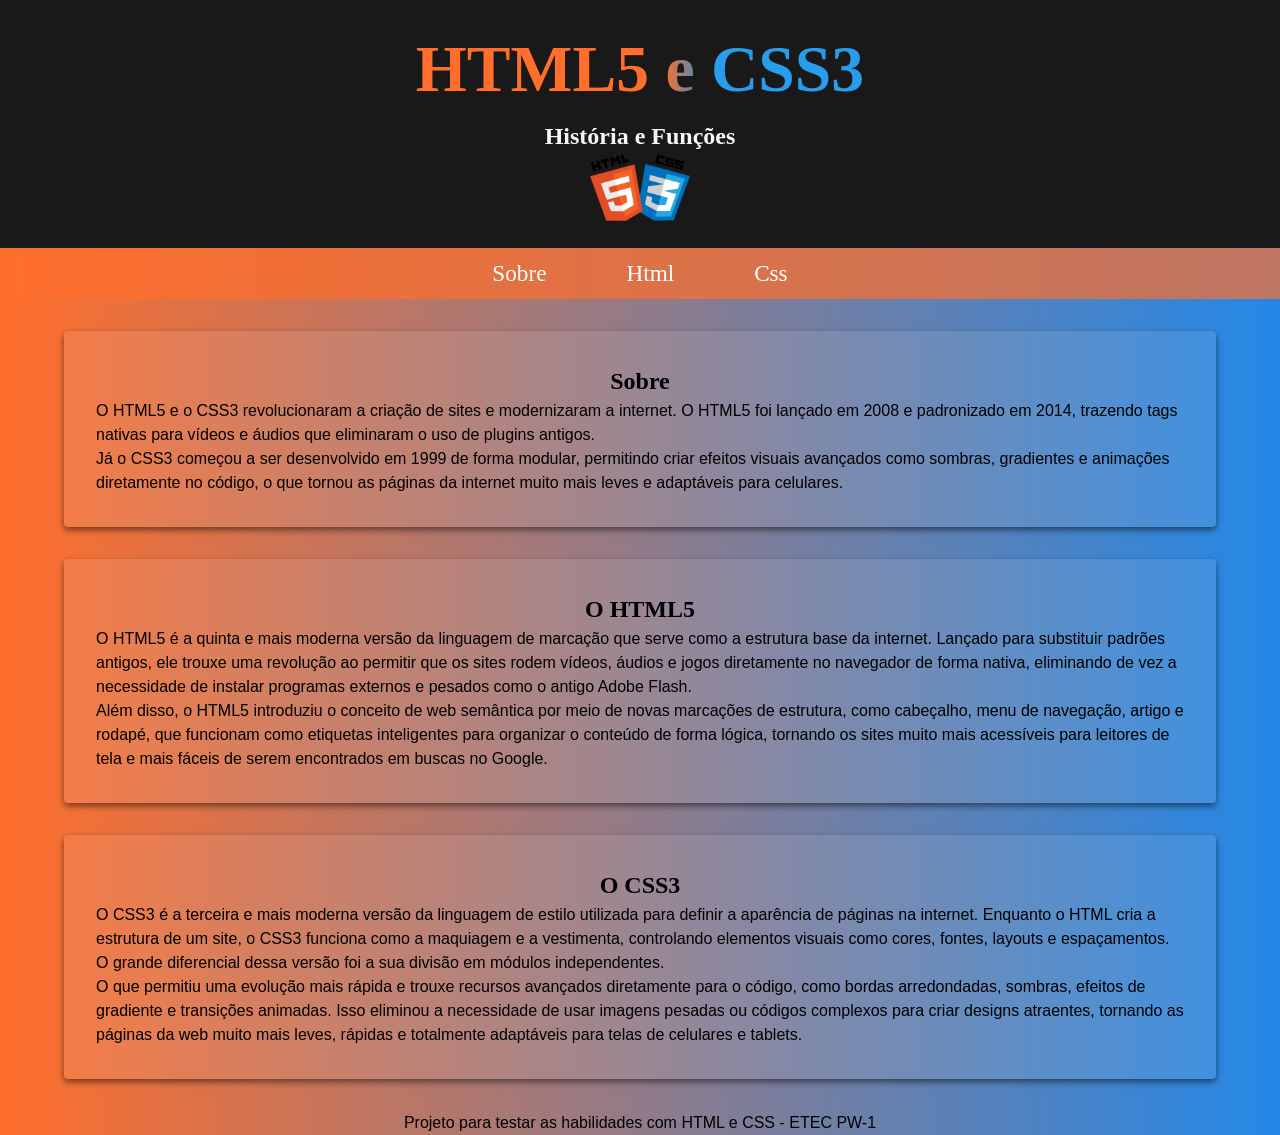
==== index.html @ efede824 "first commit" ====
<!DOCTYPE html>
<html lang="pt-BR">
<head>
    <meta charset="UTF-8">
    <meta name="viewport" content="width=device-width, initial-scale=1.0">
    <title>HTML5 | CSS3   </title>
    <link rel="shortcut icon" href="PngItem_5208614.ico" type="image/x-icon">
    <link rel="stylesheet" href="style.css">
</head>
<body>
    <header>
        <div class="container">
            <h1><span class="palavracoloridaum">HTML5</span> <span class="letragradiente">e </span><span class="palavracoloridadois">CSS3</span></h1>
            <h2>História e Funções</h2>
            <div class="image"><img src="logo.png"  alt="logo html5 e CSS3"></div>
        </div>
    </header>

    <div class="style"></div>

    <nav>

        
            
            <ul>
                <li><a href="#sobre">Sobre</a></li>
                <li><a href="#html">Html</a></li>
                <li><a href="#css">Css</a></li>
            </ul>
        
    </nav>

    <div class="styledois"></div>

    <main class="container">

        <section id="sobre" class="card">
            <h2>Sobre</h2>
            
            <p>O HTML5 e o CSS3 revolucionaram a criação de sites e modernizaram a internet. O HTML5 foi lançado em 2008 e padronizado em 2014, trazendo tags nativas para vídeos e áudios que eliminaram o uso de plugins antigos.</p>
            
            <p>Já o CSS3 começou a ser desenvolvido em 1999 de forma modular, permitindo criar efeitos visuais avançados como sombras, gradientes e animações diretamente no código, o que tornou as páginas da internet muito mais leves e adaptáveis para celulares.</p>
        </section>

        <section id="html" class="card">
            <h2>O HTML5</h2>
            
            <p>O HTML5 é a quinta e mais moderna versão da linguagem de marcação que serve como a estrutura base da internet. Lançado para substituir padrões antigos, ele trouxe uma revolução ao permitir que os sites rodem vídeos, áudios e jogos diretamente no navegador de forma nativa, eliminando de vez a necessidade de instalar programas externos e pesados como o antigo Adobe Flash.</p>
            
            <p> Além disso, o HTML5 introduziu o conceito de web semântica por meio de novas marcações de estrutura, como cabeçalho, menu de navegação, artigo e rodapé, que funcionam como etiquetas inteligentes para organizar o conteúdo de forma lógica, tornando os sites muito mais acessíveis para leitores de tela e mais fáceis de serem encontrados em buscas no Google.</p>
        </section>

        <section id="css" class="card">
            <h2> O CSS3</h2>
            
            <p>O CSS3 é a terceira e mais moderna versão da linguagem de estilo utilizada para definir a aparência de páginas na internet. Enquanto o HTML cria a estrutura de um site, o CSS3 funciona como a maquiagem e a vestimenta, controlando elementos visuais como cores, fontes, layouts e espaçamentos. O grande diferencial dessa versão foi a sua divisão em módulos independentes.</p>
            
            <p> O que permitiu uma evolução mais rápida e trouxe recursos avançados diretamente para o código, como bordas arredondadas, sombras, efeitos de gradiente e transições animadas. Isso eliminou a necessidade de usar imagens pesadas ou códigos complexos para criar designs atraentes, tornando as páginas da web muito mais leves, rápidas e totalmente adaptáveis para telas de celulares e tablets.</p>
        </section>

    </main>

    <footer>
        <div class="container">
            <p>Projeto para testar as habilidades com HTML e CSS - ETEC   PW-1 </p>
        </div>
    </footer>

</body>
</html>
---- style.css ----
* {
        margin: 0;
        padding: 0;
        box-sizing: border-box;
        font: system-ui, -apple-system, sans-serif;
        

}

body {
    color: black;
    line-height: 1.5;
    background-image: linear-gradient(to right, #ff6e2b, #2388e7);
   
}

header p{
    color: #d3d3d3;
    font-size: 16px;
}

header {
    padding: 20px;
    text-align: center;
    border-bottom: 2px;
    background-color: #1a1919;
}
header h1 {
    color: #dfdfdf;
    font-size: 4.1rem;
}

header:hover{
    cursor: default;
}

header h2{
    color:#f8f8f8;
}
.letragradiente {
   background-image: linear-gradient(to right, #ff6e2b, #0095f8);
   -webkit-background-clip: text;
    background-clip: text;
    -webkit-text-fill-color: transparent;
}

.palavracoloridaum {
    color: rgb(255, 110, 43);
}

.palavracoloridadois {
    color: #279deb;
}


nav{
    font-size: 20px;
    max-width: 100vw;
    display: flex;
    justify-content: center;
    background-color: rgba(255, 110, 43, 0.7);
    margin-bottom: 2rem;
}

nav ul{
    border-top: white, solid, 2px;
    list-style: none;
    display:flex;
    align-items: center;

}

nav li {
    padding: 0.5rem 40px;
    transition: 0.6s;
    font-size: 1.45rem;
}

nav a{
    color: white;
}

li:hover {
    background-color: #3a96ff;
    border-radius: 6px;
    font-size: 1.75rem;
}

.container {
    margin: 0 auto;
    max-width: 90%;
    display: flex;
    align-items: center;
    flex-direction: column;
}

.card{
    background-color: rgba(233,233,233,0.1);
    padding: 2rem;
    margin-bottom: 2rem;
    border-radius: 4px;
    box-shadow: 0 3px 6px rgba(0, 0, 0, 0.5);
    transition: 0.6s;
}

.card:hover{
    transform:translateY(-4px);
    background-color: rgba(255, 255, 255, 0.65);

}

.card h2{
    border-bottom: 3px, solid #000000;
    text-align: center;
}

p{
    font-family: 'Gill Sans', 'Gill Sans MT', Calibri, 'Trebuchet MS', sans-serif;
}


a {        
    cursor: default;
    text-decoration: none;
}
img{
    max-width: 100%;
    height: auto;
}

.image{
    width: 100px;
}

footer {
    
    display: flex;
    justify-content: center;
    align-items: center;
}
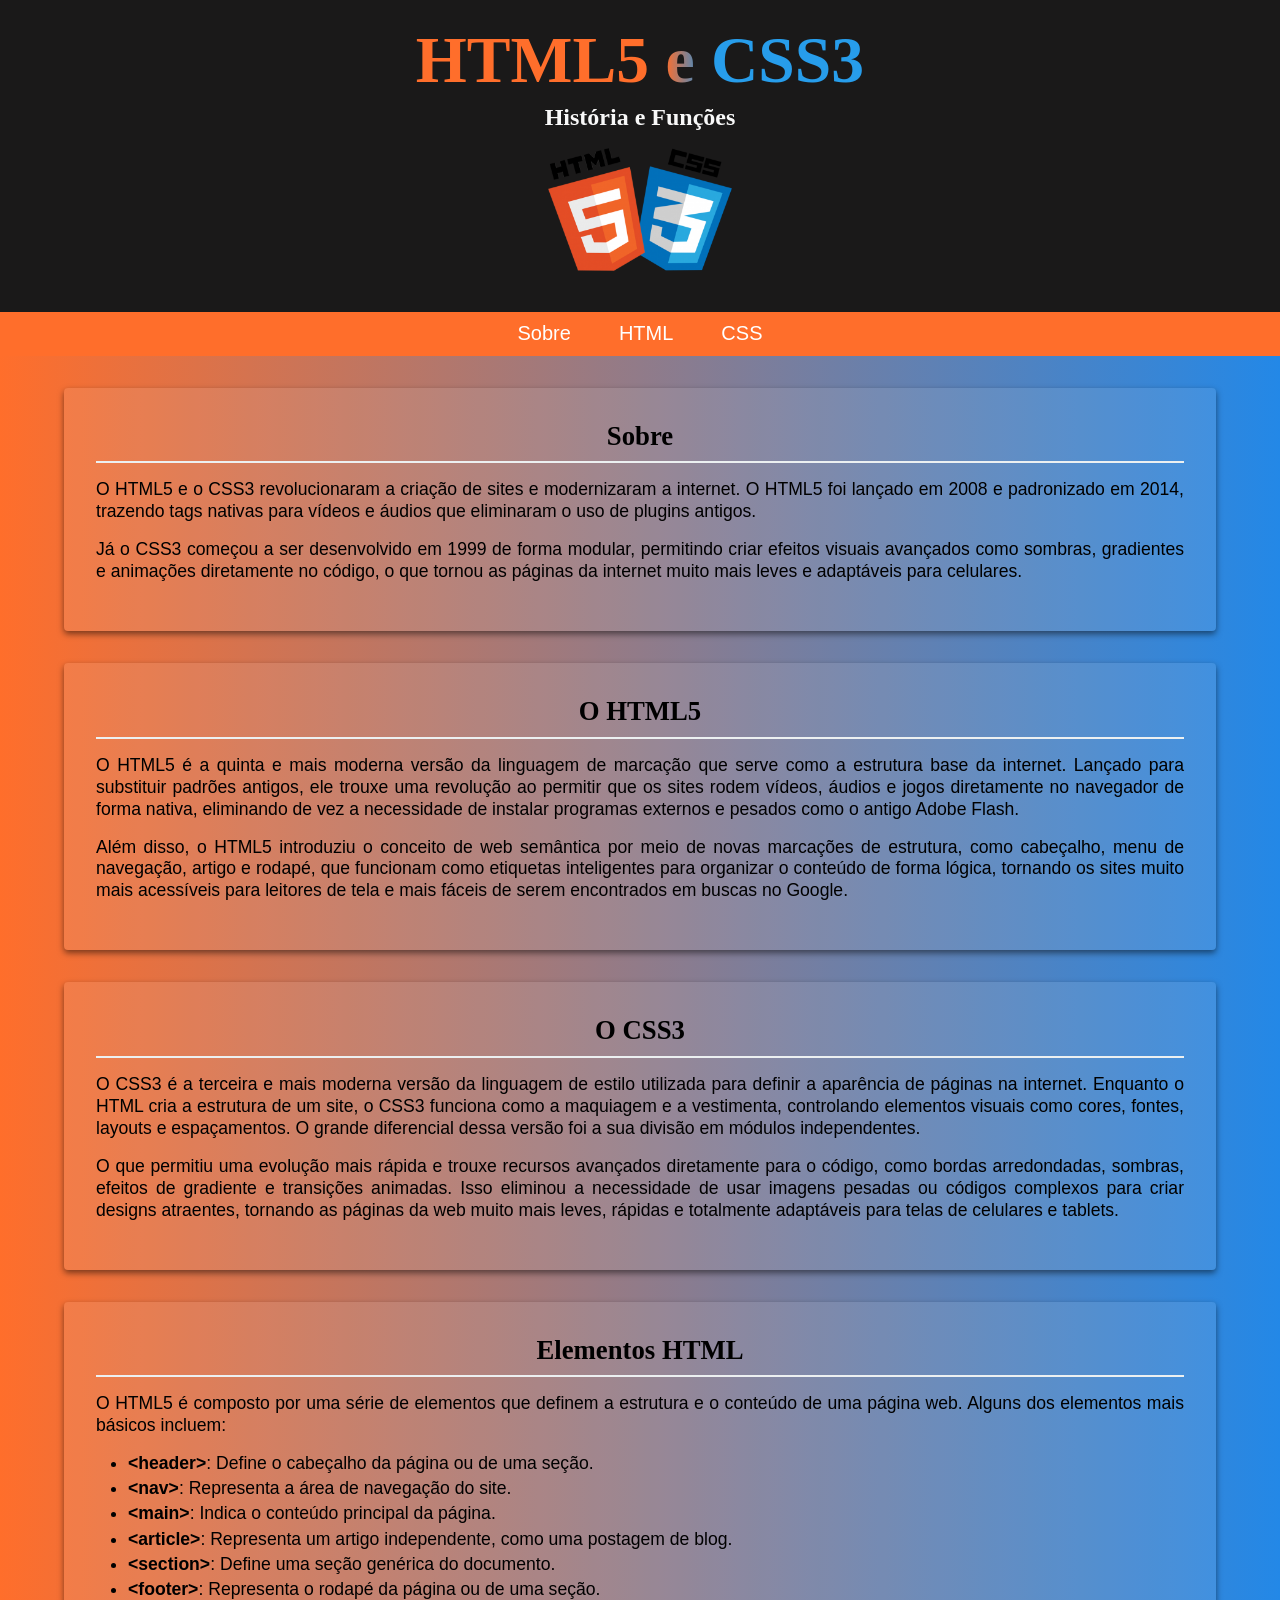
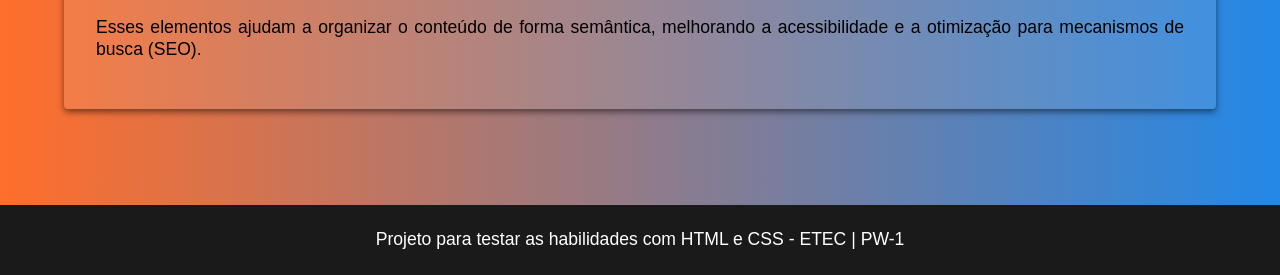
==== commit 49da40b7: "second and a half commit" ====
--- a/index.html
+++ b/index.html
@@ -4,33 +4,27 @@
     <meta charset="UTF-8">
     <meta name="viewport" content="width=device-width, initial-scale=1.0">
     <title>HTML5 | CSS3   </title>
-    <link rel="shortcut icon" href="PngItem_5208614.ico" type="image/x-icon">
-    <link rel="stylesheet" href="style.css">
+    <link rel="shortcut icon" href="./assets/htmll5.ico" type="image/x-icon">
+    <link rel="stylesheet" href="./styles/style.css">
 </head>
+
 <body>
+
     <header>
-        <div class="container">
             <h1><span class="palavracoloridaum">HTML5</span> <span class="letragradiente">e </span><span class="palavracoloridadois">CSS3</span></h1>
             <h2>História e Funções</h2>
-            <div class="image"><img src="logo.png"  alt="logo html5 e CSS3"></div>
-        </div>
+            <div class="image"><img src="./assets/logo.png"  alt="logo html5 e CSS3"></div>
     </header>
 
-    <div class="style"></div>
-
     <nav>
-
-        
-            
+        <div class="container">
             <ul>
                 <li><a href="#sobre">Sobre</a></li>
-                <li><a href="#html">Html</a></li>
-                <li><a href="#css">Css</a></li>
+                <li><a href="./html.html">HTML</a></li>
+                <li><a href="./css.html">CSS</a></li>
             </ul>
-        
+        </div>
     </nav>
-
-    <div class="styledois"></div>
 
     <main class="container">
 
@@ -42,14 +36,14 @@
             <p>Já o CSS3 começou a ser desenvolvido em 1999 de forma modular, permitindo criar efeitos visuais avançados como sombras, gradientes e animações diretamente no código, o que tornou as páginas da internet muito mais leves e adaptáveis para celulares.</p>
         </section>
 
-        <section id="html" class="card">
+        <section id="HTML" class="card">
             <h2>O HTML5</h2>
             
             <p>O HTML5 é a quinta e mais moderna versão da linguagem de marcação que serve como a estrutura base da internet. Lançado para substituir padrões antigos, ele trouxe uma revolução ao permitir que os sites rodem vídeos, áudios e jogos diretamente no navegador de forma nativa, eliminando de vez a necessidade de instalar programas externos e pesados como o antigo Adobe Flash.</p>
             
             <p> Além disso, o HTML5 introduziu o conceito de web semântica por meio de novas marcações de estrutura, como cabeçalho, menu de navegação, artigo e rodapé, que funcionam como etiquetas inteligentes para organizar o conteúdo de forma lógica, tornando os sites muito mais acessíveis para leitores de tela e mais fáceis de serem encontrados em buscas no Google.</p>
         </section>
-
+        
         <section id="css" class="card">
             <h2> O CSS3</h2>
             
@@ -58,11 +52,29 @@
             <p> O que permitiu uma evolução mais rápida e trouxe recursos avançados diretamente para o código, como bordas arredondadas, sombras, efeitos de gradiente e transições animadas. Isso eliminou a necessidade de usar imagens pesadas ou códigos complexos para criar designs atraentes, tornando as páginas da web muito mais leves, rápidas e totalmente adaptáveis para telas de celulares e tablets.</p>
         </section>
 
+        <section id="Elementos HTML" class="card">
+            <h2>Elementos HTML</h2>
+            
+            <p>O HTML5 é composto por uma série de elementos que definem a estrutura e o conteúdo de uma página web. Alguns dos elementos mais básicos incluem:</p>
+            
+            <ul>
+                <li><strong>&lt;header&gt;</strong>: Define o cabeçalho da página ou de uma seção.</li>
+                <li><strong>&lt;nav&gt;</strong>: Representa a área de navegação do site.</li>
+                <li><strong>&lt;main&gt;</strong>: Indica o conteúdo principal da página.</li>
+                <li><strong>&lt;article&gt;</strong>: Representa um artigo independente, como uma postagem de blog.</li>
+                <li><strong>&lt;section&gt;</strong>: Define uma seção genérica do documento.</li>
+                <li><strong>&lt;footer&gt;</strong>: Representa o rodapé da página ou de uma seção.</li>
+            </ul>
+
+            <p>Esses elementos ajudam a organizar o conteúdo de forma semântica, melhorando a acessibilidade e a otimização para mecanismos de busca (SEO).</p>
+        </section>
+
+
     </main>
 
     <footer>
         <div class="container">
-            <p>Projeto para testar as habilidades com HTML e CSS - ETEC   PW-1 </p>
+            <p>Projeto para testar as habilidades com HTML e CSS - ETEC | PW-1 </p>
         </div>
     </footer>
 
--- a/styles/style.css
+++ b/styles/style.css
@@ -0,0 +1,237 @@
+* {
+        margin: 0;
+        padding: 0;
+        box-sizing: border-box;
+        font: system-ui, -apple-system, sans-serif;
+}
+
+html {
+  scroll-behavior: smooth;
+  text-rendering: optimizeLegibility;
+}
+
+body {
+    color: black;
+    line-height: 1.25;
+    background-image: linear-gradient(to right, #ff6e2b, #2388e7);
+    -webkit-font-smoothing: antialiased;
+    -moz-osx-font-smoothing: grayscale;
+}
+
+main{
+    padding: 2rem 0;
+}
+
+ul{
+    font-family: 'Gill Sans', 'Gill Sans MT', Calibri, 'Trebuchet MS', sans-serif;
+    font-size: 1.1rem;
+}
+
+p{
+    font-family: 'Gill Sans', 'Gill Sans MT', Calibri, 'Trebuchet MS', sans-serif;
+    font-size: 1.1rem;
+}
+
+a {        
+    cursor: default;
+    text-decoration: none;
+}
+
+a:hover{
+    text-decoration: underline;
+}
+
+img{
+    max-width: 100%;
+    height: auto;
+}
+
+header {
+    display: flex;
+    flex-direction: column;
+    align-items: center;
+    padding: 20px;
+    text-align: center;
+    border-bottom: 2px;
+    background-color: #1a1919;
+    outline: 3px solid #e45959;
+}
+
+header p{
+    color: #d3d3d3;
+    font-size: 16px;
+}
+
+header h1 {
+    color: #dfdfdf;
+    font-size: 4.1rem;
+}
+
+header:hover{
+    cursor: default;
+}
+
+header h2{
+    color:#f8f8f8;
+}
+
+.letragradiente {
+    -webkit-background-clip: text;
+    -webkit-text-fill-color: transparent;
+    background-clip: text;
+    background-image: linear-gradient(to right, #ff6e2b, #0095f8);
+}
+
+.palavracoloridaum {
+    color: rgb(255, 110, 43);
+}
+
+.palavracoloridadois {
+    color: #279deb;
+}
+
+
+nav {
+    background-color: rgba(255, 110, 43, 1);
+    position: sticky;
+    top: 0;
+    z-index: 100;
+    
+}
+
+nav ul {
+    list-style: none;
+    display: flex;
+    justify-content: center;
+}
+
+nav li {
+    margin: 0;
+    
+}
+
+
+nav a {
+    display: block;
+    color: #fff;
+    text-decoration: none;
+    padding-top: 0.6rem;
+    padding-bottom: 0.6rem;
+    padding-left: 1.5rem;
+    padding-right: 1.5rem;
+    font-size: 1.25rem;
+    transition: 0.4s;
+    
+}
+
+nav a:hover{
+    font-size: 1.6rem;
+    text-decoration: none;
+    background-color: rgb(161, 51, 0);
+    border-radius: 6px;
+    cursor: pointer;
+}
+
+.container{
+    width: 90%;
+    margin: 0 auto;
+}
+
+.card{
+    background-color: rgba(233,233,233,0.1);
+    box-shadow: 0 3px 6px rgba(0, 0, 0, 0.5);
+    margin-bottom: 2rem;
+    padding: 2rem;
+    border-radius: 4px;
+    transition: 0.8s;
+    scroll-margin-top: 80px;
+}
+
+.card:hover{
+    transform:translateY(-4px);
+    background-color: rgba(255, 255, 255, 0.65);
+}
+
+
+.card h2 {
+    color: #000000;
+    border-bottom: 2px solid #ecf0f1;
+    margin-bottom: 1rem;
+    padding-bottom: 0.5rem;
+    text-align: center;
+    font-size: 1.67rem;
+    transition: 0.5s;
+}
+
+.card:hover h2{
+    color: rgb(216, 68, 0);
+    font-size: 1.8rem;
+    cursor: default;
+}
+
+.card p {
+    margin-bottom: 1rem;
+    margin-top: 1rem;
+    text-align: justify;
+}
+
+.card ul {
+    margin-left: 2rem;
+    margin-bottom: 1rem;
+    
+}
+
+.card ul li {
+    margin-bottom: 0.2rem;
+}
+
+img{
+    max-width: 100%;
+    height: auto;
+}
+
+.image{
+    width: 200px;
+    height: auto;
+    margin: 0.5rem;
+    padding: 0.5rem;
+    transition: 0.5s;
+}
+
+.container_elemento{
+    display: flex;
+    border-bottom: 3px solid #ecf0f1;
+    align-items: center;
+    flex-direction: column;
+}
+
+
+
+footer{
+    background-color: #1A1A1A;
+    color: #ffffff;
+    text-align: center;
+    padding: 1.5rem 0;
+    margin-top: 2rem;
+}
+
+footer li{
+    list-style-type: none;
+    cursor: default;
+}
+
+footer a{
+    color:#3498db;
+}
+
+
+footer p{
+    cursor: default
+}
+
+.container_footer{
+    margin: 5px;
+    border-radius: 2px;
+    transition: 1s;
+}
+
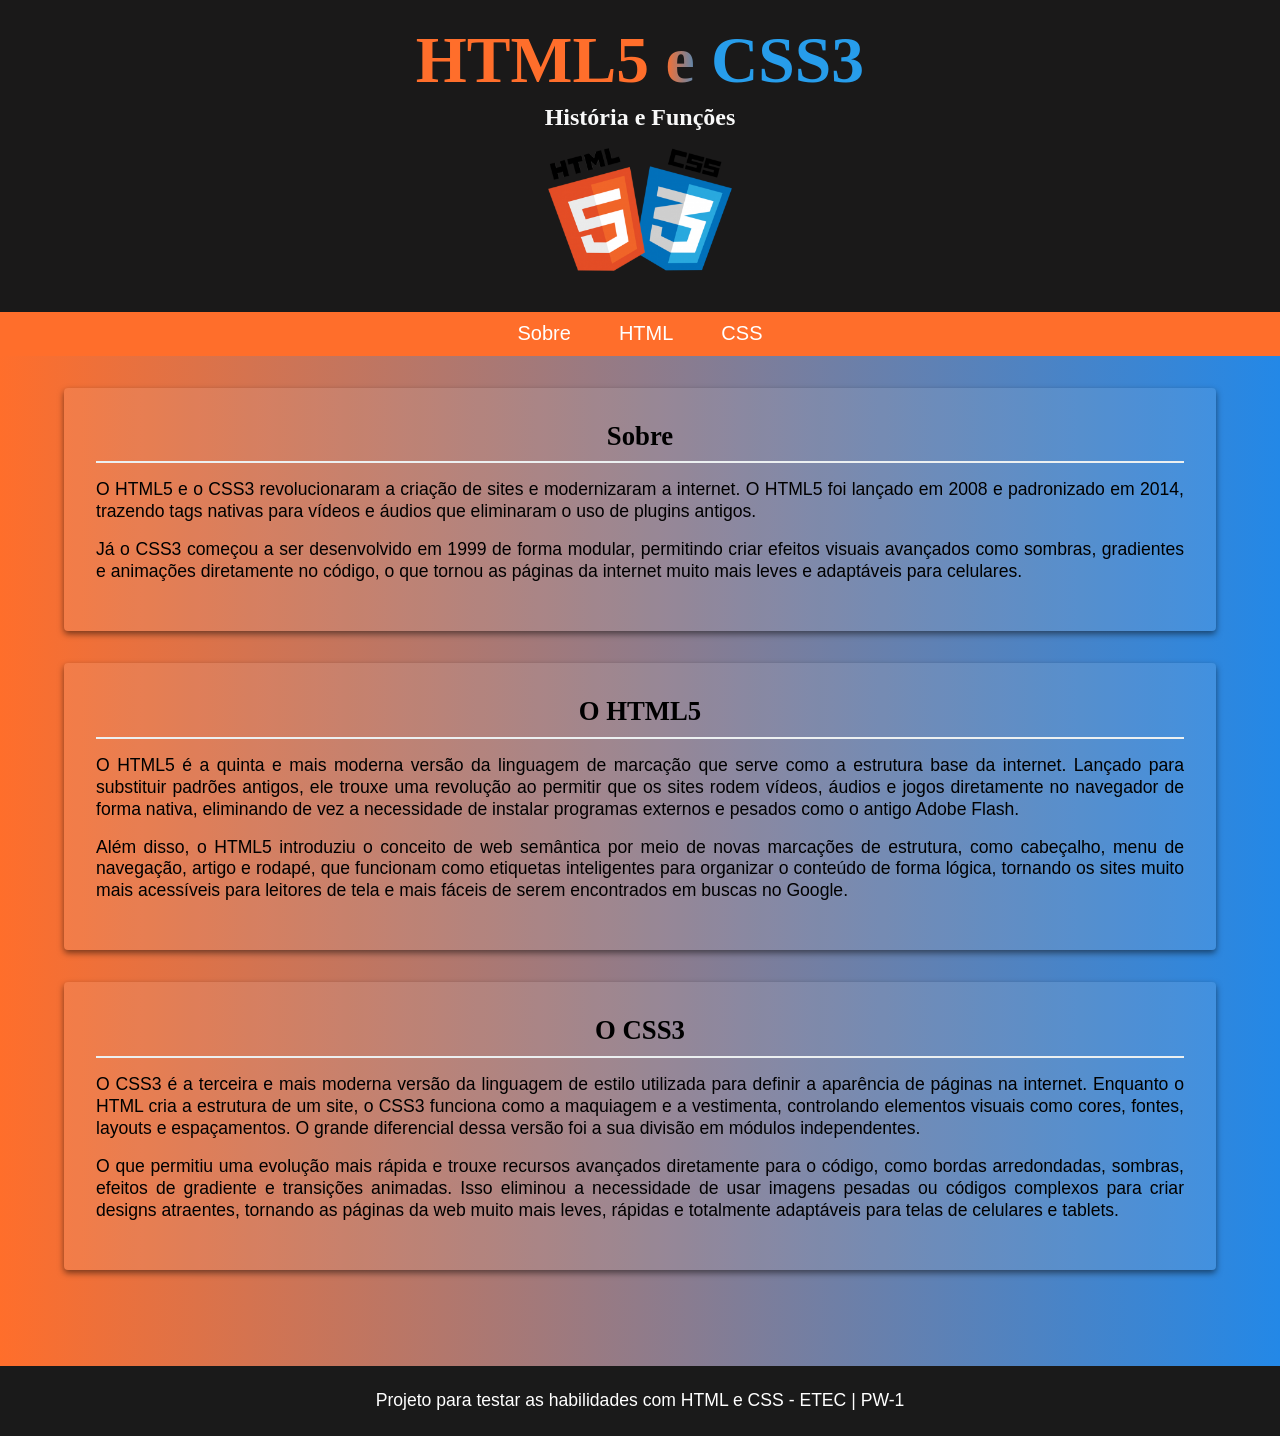
==== commit 45608717: "third commit" ====
--- a/index.html
+++ b/index.html
@@ -4,8 +4,8 @@
     <meta charset="UTF-8">
     <meta name="viewport" content="width=device-width, initial-scale=1.0">
     <title>HTML5 | CSS3   </title>
-    <link rel="shortcut icon" href="./assets/htmll5.ico" type="image/x-icon">
-    <link rel="stylesheet" href="./styles/style.css">
+    <link rel="shortcut icon" href="htmll5.ico" type="image/x-icon">
+    <link rel="stylesheet" href="style.css">
 </head>
 
 <body>
@@ -13,15 +13,15 @@
     <header>
             <h1><span class="palavracoloridaum">HTML5</span> <span class="letragradiente">e </span><span class="palavracoloridadois">CSS3</span></h1>
             <h2>História e Funções</h2>
-            <div class="image"><img src="./assets/logo.png"  alt="logo html5 e CSS3"></div>
+            <div class="image"><img src="logo.png"  alt="logo html5 e CSS3"></div>
     </header>
 
     <nav>
         <div class="container">
             <ul>
                 <li><a href="#sobre">Sobre</a></li>
-                <li><a href="./html.html">HTML</a></li>
-                <li><a href="./css.html">CSS</a></li>
+                <li><a href="html.html">HTML</a></li>
+                <li><a href="css.html">CSS</a></li>
             </ul>
         </div>
     </nav>
@@ -52,24 +52,6 @@
             <p> O que permitiu uma evolução mais rápida e trouxe recursos avançados diretamente para o código, como bordas arredondadas, sombras, efeitos de gradiente e transições animadas. Isso eliminou a necessidade de usar imagens pesadas ou códigos complexos para criar designs atraentes, tornando as páginas da web muito mais leves, rápidas e totalmente adaptáveis para telas de celulares e tablets.</p>
         </section>
 
-        <section id="Elementos HTML" class="card">
-            <h2>Elementos HTML</h2>
-            
-            <p>O HTML5 é composto por uma série de elementos que definem a estrutura e o conteúdo de uma página web. Alguns dos elementos mais básicos incluem:</p>
-            
-            <ul>
-                <li><strong>&lt;header&gt;</strong>: Define o cabeçalho da página ou de uma seção.</li>
-                <li><strong>&lt;nav&gt;</strong>: Representa a área de navegação do site.</li>
-                <li><strong>&lt;main&gt;</strong>: Indica o conteúdo principal da página.</li>
-                <li><strong>&lt;article&gt;</strong>: Representa um artigo independente, como uma postagem de blog.</li>
-                <li><strong>&lt;section&gt;</strong>: Define uma seção genérica do documento.</li>
-                <li><strong>&lt;footer&gt;</strong>: Representa o rodapé da página ou de uma seção.</li>
-            </ul>
-
-            <p>Esses elementos ajudam a organizar o conteúdo de forma semântica, melhorando a acessibilidade e a otimização para mecanismos de busca (SEO).</p>
-        </section>
-
-
     </main>
 
     <footer>
--- a/style.css
+++ b/style.css
@@ -0,0 +1,237 @@
+* {
+        margin: 0;
+        padding: 0;
+        box-sizing: border-box;
+        font: system-ui, -apple-system, sans-serif;
+}
+
+html {
+  scroll-behavior: smooth;
+  text-rendering: optimizeLegibility;
+}
+
+body {
+    color: black;
+    line-height: 1.25;
+    background-image: linear-gradient(to right, #ff6e2b, #2388e7);
+    -webkit-font-smoothing: antialiased;
+    -moz-osx-font-smoothing: grayscale;
+}
+
+main{
+    padding: 2rem 0;
+}
+
+ul{
+    font-family: 'Gill Sans', 'Gill Sans MT', Calibri, 'Trebuchet MS', sans-serif;
+    font-size: 1.1rem;
+}
+
+p{
+    font-family: 'Gill Sans', 'Gill Sans MT', Calibri, 'Trebuchet MS', sans-serif;
+    font-size: 1.1rem;
+}
+
+a {        
+    cursor: default;
+    text-decoration: none;
+}
+
+a:hover{
+    text-decoration: underline;
+}
+
+img{
+    max-width: 100%;
+    height: auto;
+}
+
+header {
+    display: flex;
+    flex-direction: column;
+    align-items: center;
+    padding: 20px;
+    text-align: center;
+    border-bottom: 2px;
+    background-color: #1a1919;
+    outline: 3px solid #e45959;
+}
+
+header p{
+    color: #d3d3d3;
+    font-size: 16px;
+}
+
+header h1 {
+    color: #dfdfdf;
+    font-size: 4.1rem;
+}
+
+header:hover{
+    cursor: default;
+}
+
+header h2{
+    color:#f8f8f8;
+}
+
+.letragradiente {
+    -webkit-background-clip: text;
+    -webkit-text-fill-color: transparent;
+    background-clip: text;
+    background-image: linear-gradient(to right, #ff6e2b, #0095f8);
+}
+
+.palavracoloridaum {
+    color: rgb(255, 110, 43);
+}
+
+.palavracoloridadois {
+    color: #279deb;
+}
+
+
+nav {
+    background-color: rgba(255, 110, 43, 1);
+    position: sticky;
+    top: 0;
+    z-index: 100;
+    
+}
+
+nav ul {
+    list-style: none;
+    display: flex;
+    justify-content: center;
+}
+
+nav li {
+    margin: 0;
+    
+}
+
+
+nav a {
+    display: block;
+    color: #fff;
+    text-decoration: none;
+    padding-top: 0.6rem;
+    padding-bottom: 0.6rem;
+    padding-left: 1.5rem;
+    padding-right: 1.5rem;
+    font-size: 1.25rem;
+    transition: 0.4s;
+    
+}
+
+nav a:hover{
+    font-size: 1.6rem;
+    text-decoration: none;
+    background-color: rgb(161, 51, 0);
+    border-radius: 6px;
+    cursor: pointer;
+}
+
+.container{
+    width: 90%;
+    margin: 0 auto;
+}
+
+.card{
+    background-color: rgba(233,233,233,0.1);
+    box-shadow: 0 3px 6px rgba(0, 0, 0, 0.5);
+    margin-bottom: 2rem;
+    padding: 2rem;
+    border-radius: 4px;
+    transition: 0.8s;
+    scroll-margin-top: 80px;
+}
+
+.card:hover{
+    transform:translateY(-4px);
+    background-color: rgba(255, 255, 255, 0.65);
+}
+
+
+.card h2 {
+    color: #000000;
+    border-bottom: 2px solid #ecf0f1;
+    margin-bottom: 1rem;
+    padding-bottom: 0.5rem;
+    text-align: center;
+    font-size: 1.67rem;
+    transition: 0.5s;
+}
+
+.card:hover h2{
+    color: rgb(216, 68, 0);
+    font-size: 1.8rem;
+    cursor: default;
+}
+
+.card p {
+    margin-bottom: 1rem;
+    margin-top: 1rem;
+    text-align: justify;
+}
+
+.card ul {
+    margin-left: 2rem;
+    margin-bottom: 1rem;
+    
+}
+
+.card ul li {
+    margin-bottom: 0.2rem;
+}
+
+img{
+    max-width: 100%;
+    height: auto;
+}
+
+.image{
+    width: 200px;
+    height: auto;
+    margin: 0.5rem;
+    padding: 0.5rem;
+    transition: 0.5s;
+}
+
+.container_elemento{
+    display: flex;
+    border-bottom: 3px solid #ecf0f1;
+    align-items: center;
+    flex-direction: column;
+}
+
+
+
+footer{
+    background-color: #1A1A1A;
+    color: #ffffff;
+    text-align: center;
+    padding: 1.5rem 0;
+    margin-top: 2rem;
+}
+
+footer li{
+    list-style-type: none;
+    cursor: default;
+}
+
+footer a{
+    color:#3498db;
+}
+
+
+footer p{
+    cursor: default
+}
+
+.container_footer{
+    margin: 5px;
+    border-radius: 2px;
+    transition: 1s;
+}
+
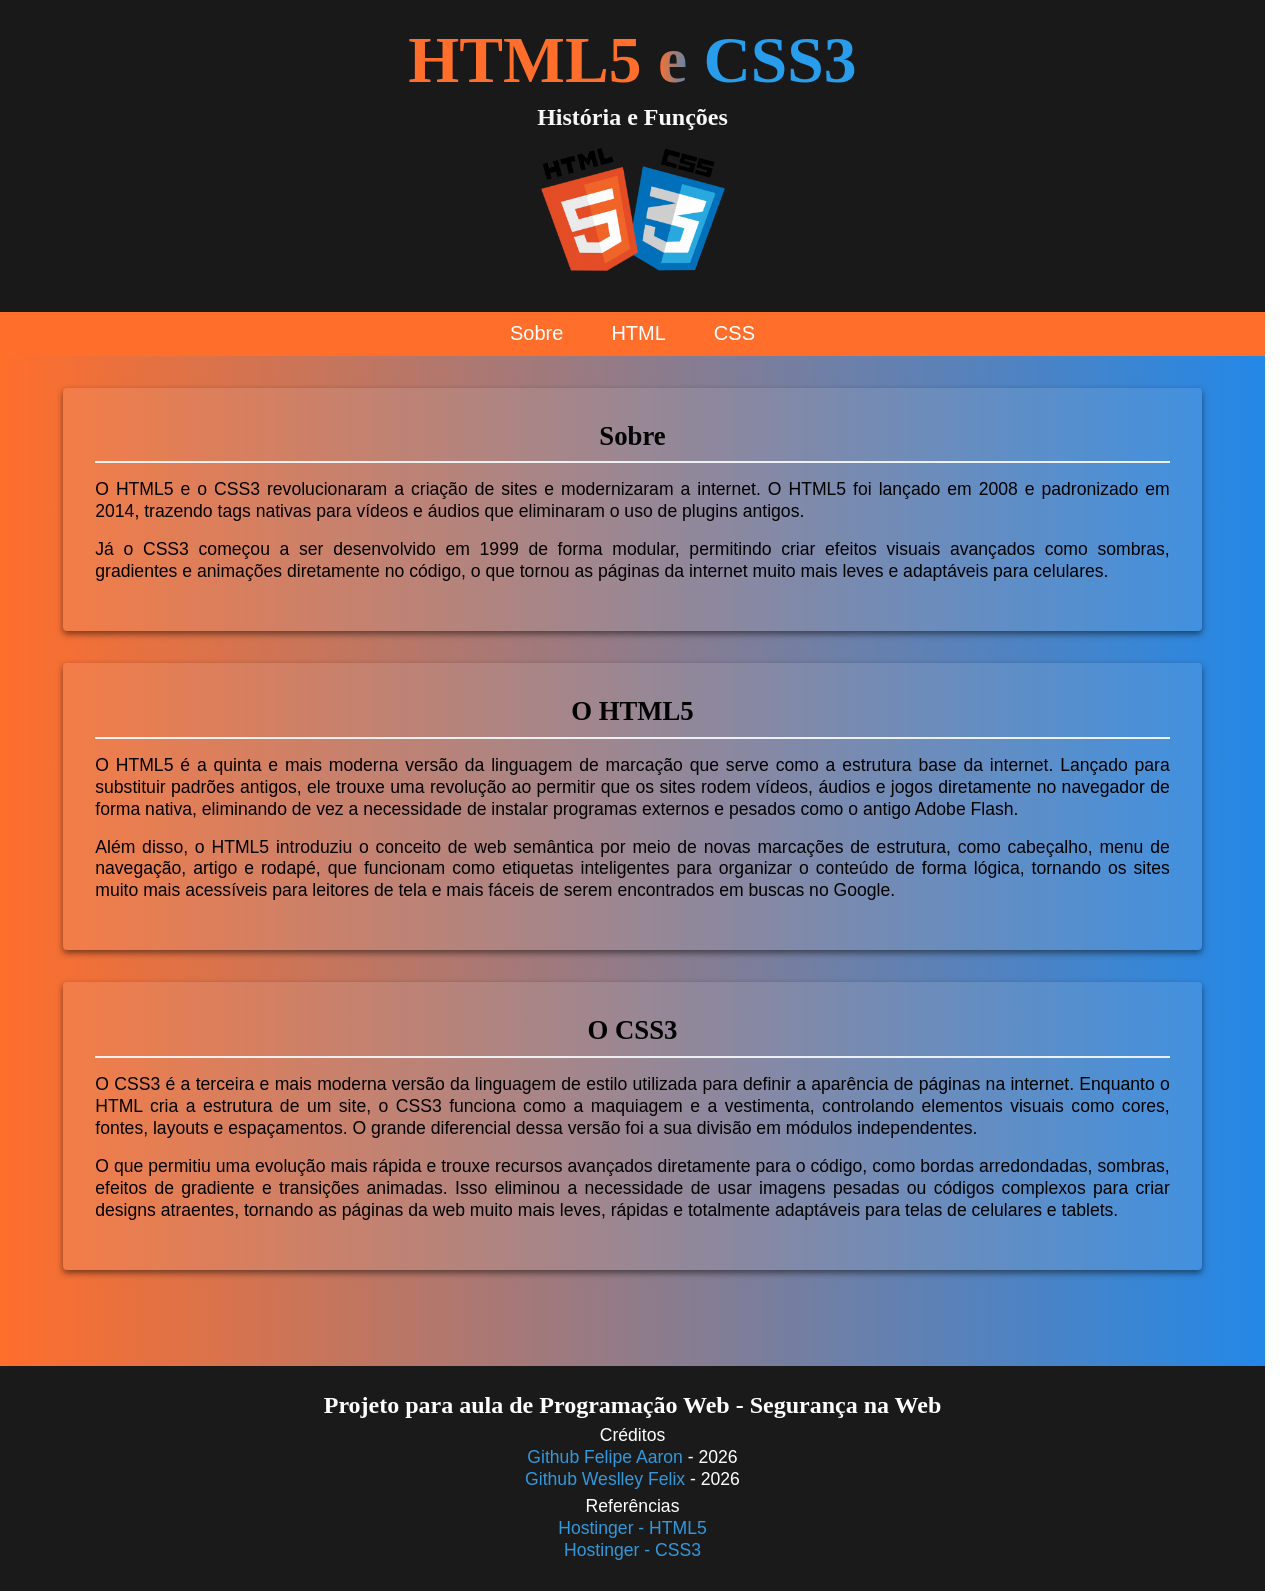
==== commit ceff315b: "fourth commit" ====
--- a/index.html
+++ b/index.html
@@ -4,8 +4,8 @@
     <meta charset="UTF-8">
     <meta name="viewport" content="width=device-width, initial-scale=1.0">
     <title>HTML5 | CSS3   </title>
-    <link rel="shortcut icon" href="htmll5.ico" type="image/x-icon">
-    <link rel="stylesheet" href="style.css">
+    <link rel="shortcut icon" href="assets/PngItem_5208614.ico" type="image/x-icon">
+    <link rel="stylesheet" href="styles/style.css">
 </head>
 
 <body>
@@ -13,7 +13,7 @@
     <header>
             <h1><span class="palavracoloridaum">HTML5</span> <span class="letragradiente">e </span><span class="palavracoloridadois">CSS3</span></h1>
             <h2>História e Funções</h2>
-            <div class="image"><img src="logo.png"  alt="logo html5 e CSS3"></div>
+            <div class="image"><img src="assets/logo.png"  alt="logo html5 e CSS3"></div>
     </header>
 
     <nav>
@@ -55,9 +55,22 @@
     </main>
 
     <footer>
-        <div class="container">
-            <p>Projeto para testar as habilidades com HTML e CSS - ETEC | PW-1 </p>
-        </div>
+            <h2>Projeto para aula de Programação Web - Segurança na Web</h2>
+            <div class="container_footer">
+            <p>Créditos</p>
+                <ul>
+                    <li><a href="https://github.com/Kilogabu">Github Felipe Aaron</a> - 2026</li>
+                    <li><a href="https://github.com/WeslleyFelix15">Github Weslley Felix</a> - 2026</li>
+                </ul>
+            </div>
+
+            <div class="container_footer">
+                <p>Referências</p>
+                <ul>
+                    <li><a href="https://www.hostinger.com.br/tutoriais/html5">Hostinger - HTML5</a></li>
+                    <li><a href="https://www.hostinger.com.br/tutoriais/css3">Hostinger - CSS3</a></li>
+                </ul>
+            </div>
     </footer>
 
 </body>
--- a/styles/style.css
+++ b/styles/style.css
@@ -0,0 +1,265 @@
+* {
+        margin: 0;
+        padding: 0;
+        box-sizing: border-box;
+        font: system-ui, -apple-system, sans-serif;
+}
+
+html {
+  scroll-behavior: smooth;
+  text-rendering: optimizeLegibility;
+  scrollbar-gutter: stable;
+}
+
+body {
+    color: black;
+    line-height: 1.25;
+    background-image: linear-gradient(to right, #ff6e2b, #2388e7);
+    -webkit-font-smoothing: antialiased;
+    -moz-osx-font-smoothing: grayscale;
+}
+
+main{
+    padding: 2rem 0;
+}
+
+ul{
+    font-family: 'Gill Sans', 'Gill Sans MT', Calibri, 'Trebuchet MS', sans-serif;
+    font-size: 1.1rem;
+}
+
+p{
+    font-family: 'Gill Sans', 'Gill Sans MT', Calibri, 'Trebuchet MS', sans-serif;
+    font-size: 1.1rem;
+}
+
+a {        
+    cursor: default;
+    text-decoration: none;
+}
+
+a:hover{
+    text-decoration: underline;
+}
+
+img{
+    max-width: 100%;
+    height: auto;
+}
+
+header {
+    display: flex;
+    flex-direction: column;
+    align-items: center;
+    padding: 20px;
+    text-align: center;
+    border-bottom: 2px;
+    background-color: #1a1919;
+    outline: 3px solid #e45959;
+}
+
+header p{
+    color: #d3d3d3;
+    font-size: 16px;
+}
+
+header h1 {
+    color: #dfdfdf;
+    font-size: 4.1rem;
+}
+
+header:hover{
+    cursor: default;
+}
+
+header h2{
+    color:#f8f8f8;
+}
+
+.letragradiente {
+    -webkit-background-clip: text;
+    -webkit-text-fill-color: transparent;
+    background-clip: text;
+    background-image: linear-gradient(to right, #ff6e2b, #0095f8);
+}
+
+.palavracoloridaum {
+    color: rgb(255, 110, 43);
+}
+
+.palavracoloridadois {
+    color: #279deb;
+}
+
+
+nav {
+    background-color: rgba(255, 110, 43, 1);
+    position: sticky;
+    top: 0;
+    z-index: 100;
+    
+}
+
+nav ul {
+    list-style: none;
+    display: flex;
+    justify-content: center;
+}
+
+nav li {
+    margin: 0;
+    
+}
+
+
+nav a {
+    display: block;
+    color: #fff;
+    text-decoration: none;
+    padding-top: 0.6rem;
+    padding-bottom: 0.6rem;
+    padding-left: 1.5rem;
+    padding-right: 1.5rem;
+    font-size: 1.25rem;
+    transition: 0.4s;
+    
+}
+
+nav a:hover{
+    font-size: 1.6rem;
+    text-decoration: none;
+    background-color: rgb(161, 51, 0);
+    border-radius: 6px;
+    cursor: pointer;
+}
+
+.container{
+    width: 90%;
+    margin: 0 auto;
+}
+
+.card{
+    background-color: rgba(233,233,233,0.1);
+    box-shadow: 0 3px 6px rgba(0, 0, 0, 0.5);
+    margin-bottom: 2rem;
+    padding: 2rem;
+    border-radius: 4px;
+    transition: 0.8s;
+    scroll-margin-top: 80px;
+}
+
+.card:hover{
+    transform:translateY(-4px);
+    background-color: rgba(255, 255, 255, 0.75);
+}
+
+
+.card h2 {
+    color: #000000;
+    border-bottom: 2px solid #ecf0f1;
+    margin-bottom: 1rem;
+    padding-bottom: 0.5rem;
+    text-align: center;
+    font-size: 1.67rem;
+    transition: 0.5s;
+}
+
+.card:hover h2{
+    color: rgb(216, 68, 0);
+    font-size: 1.8rem;
+    cursor: default;
+}
+
+.card p {
+    margin-bottom: 1rem;
+    margin-top: 1rem;
+    text-align: justify;
+}
+
+.card ul {
+    margin-left: 2rem;
+    margin-bottom: 1rem;
+    
+}
+
+.card ul li {
+    margin-bottom: 0.2rem;
+}
+
+img{
+    max-width: 100%;
+    height: auto;
+}
+
+.image{
+    width: 200px;
+    height: auto;
+    margin: 0.5rem;
+    padding: 0.5rem;
+    transition: 0.5s;
+}
+
+.container_elemento{
+    display: flex;
+    border-bottom: 3px solid #ecf0f1;
+    align-items: center;
+    flex-direction: column;
+}
+
+
+
+footer{
+    background-color: #1A1A1A;
+    color: #ffffff;
+    text-align: center;
+    padding: 1.5rem 0;
+    margin-top: 2rem;
+}
+
+footer li{
+    list-style-type: none;
+    cursor: default;
+}
+
+footer a{
+    color:#3498db;
+}
+
+
+footer p{
+    cursor: default
+}
+
+.container_footer{
+    margin: 5px;
+    border-radius: 2px;
+    transition: 1s;
+}
+
+@view-transition{
+    navigation: auto
+}
+
+::view-transition-group(root){
+    animation-duration: 1s;
+}
+
+::view-transition-old(root){
+    animation-name: exiting;
+}
+
+::view-transition-new(root){
+   animation-name: entering;
+}
+
+@keyframes exiting{
+    to{
+        transform: translateX(-100%);
+    }
+}
+
+@keyframes entering{
+    from{
+        transform: translateX(100%);
+    }
+}
